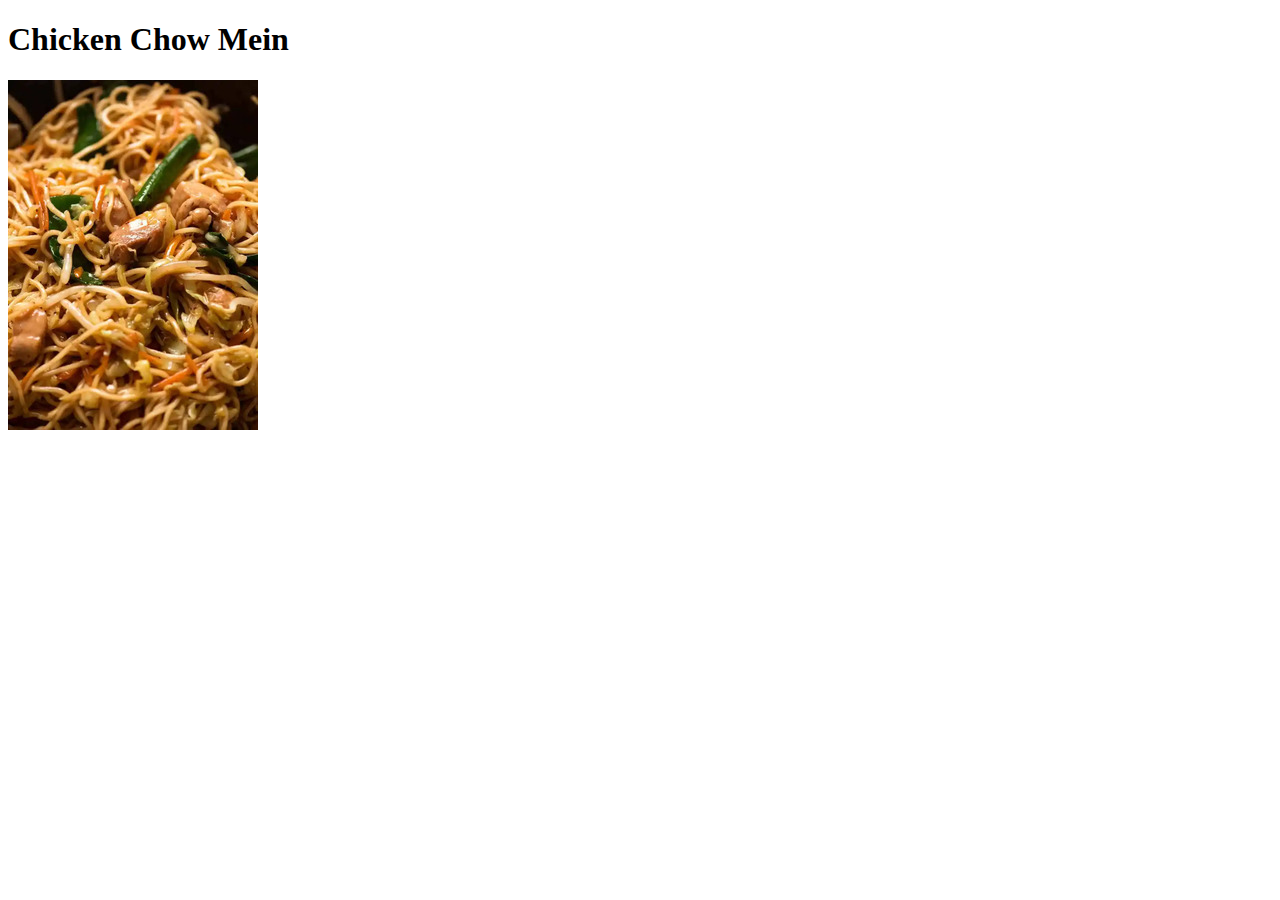
==== recipes/chicken-chow-mein.html @ e01b440a "Create basic html files for 2 new recipes" ====
<!DOCTYPE html>
<html lang="en">

<head>
    <meta charset="UTF-8">
    <meta http-equiv="X-UA-Compatible" content="IE=edge">
    <meta name="viewport" content="width=device-width, initial-scale=1.0">
    <title>Chicken Chow Mein</title>
</head>

<body>
    <h1>Chicken Chow Mein</h1>

    <img src="../food-images/chicken-chow-mein.jpg" alt="Homemade Chicken Chow Mein">
</body>

</html>
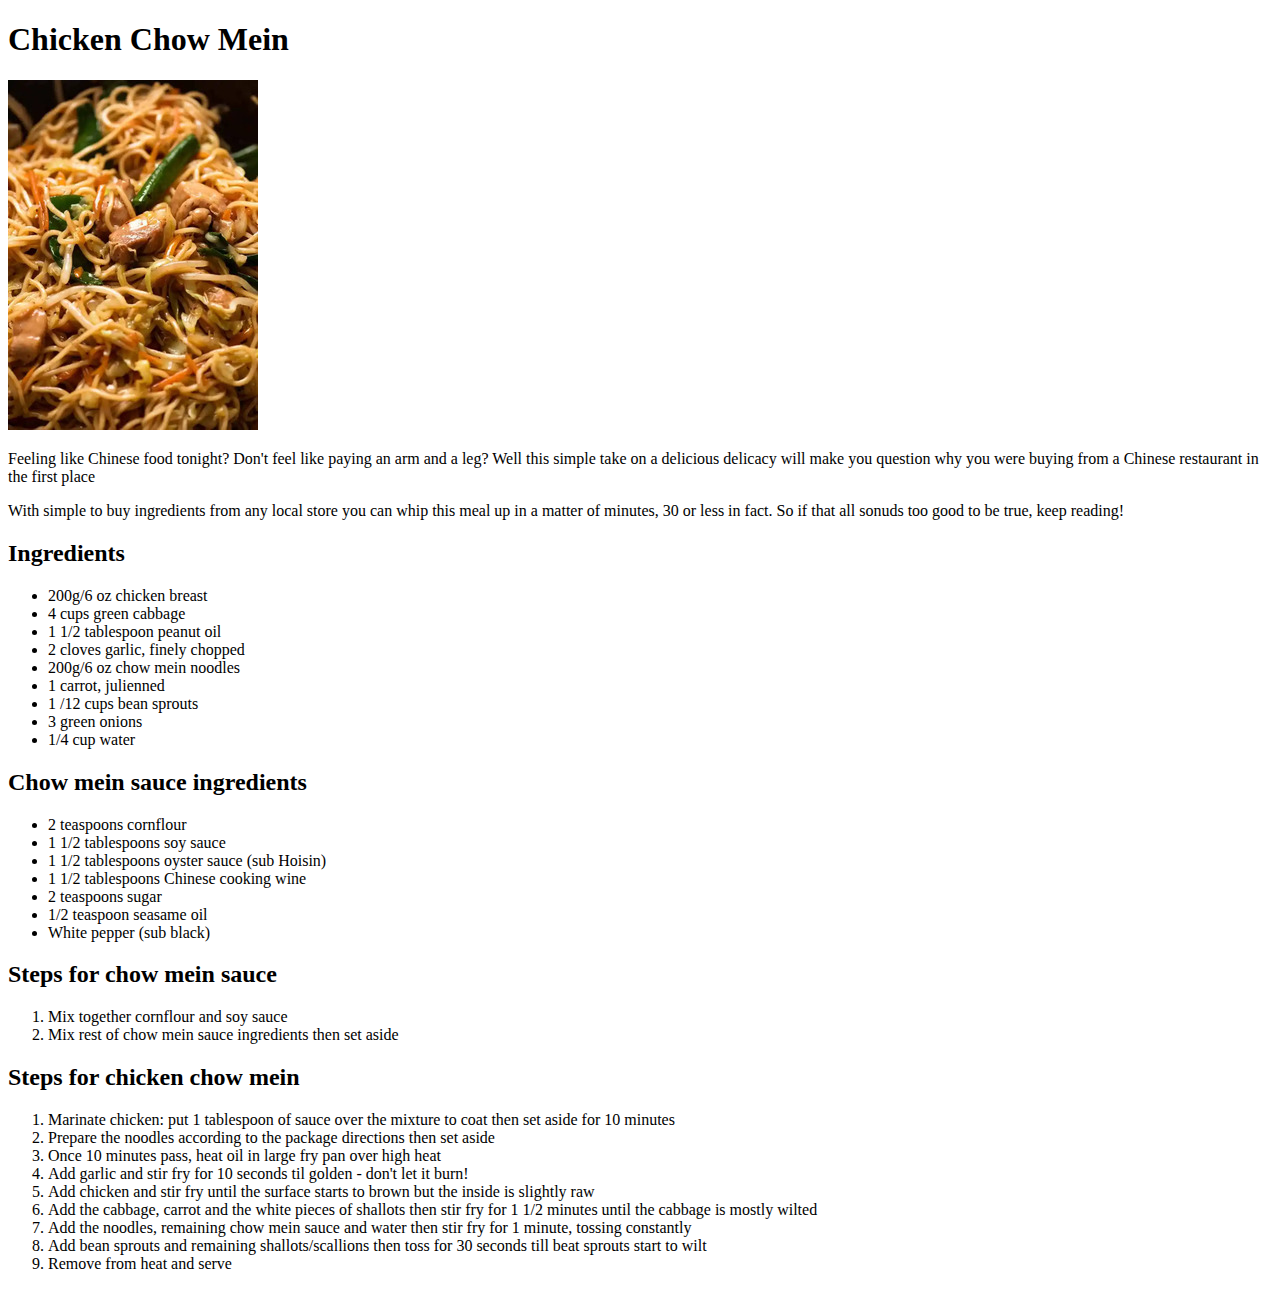
==== commit e4891ece: "Add recipe ingredients and directions for cooking" ====
--- a/recipes/chicken-chow-mein.html
+++ b/recipes/chicken-chow-mein.html
@@ -12,6 +12,61 @@
     <h1>Chicken Chow Mein</h1>
 
     <img src="../food-images/chicken-chow-mein.jpg" alt="Homemade Chicken Chow Mein">
+
+    <p>Feeling like Chinese food tonight? Don't feel like paying an arm and a leg? Well this simple take on a delicious
+        delicacy will make you question why you were buying from a Chinese restaurant in the first place</p>
+
+    <p>With simple to buy ingredients from any local store you can whip this meal up in a matter of minutes, 30 or less
+        in fact. So if that all sonuds too good to be true, keep reading!</p>
+
+    <h2>Ingredients</h2>
+
+    <ul>
+        <li>200g/6 oz chicken breast</li>
+        <li>4 cups green cabbage</li>
+        <li>1 1/2 tablespoon peanut oil</li>
+        <li>2 cloves garlic, finely chopped</li>
+        <li>200g/6 oz chow mein noodles</li>
+        <li>1 carrot, julienned</li>
+        <li>1 /12 cups bean sprouts</li>
+        <li>3 green onions</li>
+        <li>1/4 cup water</li>
+    </ul>
+
+    <h2>Chow mein sauce ingredients</h2>
+
+    <ul>
+        <li>2 teaspoons cornflour</li>
+        <li>1 1/2 tablespoons soy sauce</li>
+        <li>1 1/2 tablespoons oyster sauce (sub Hoisin)</li>
+        <li>1 1/2 tablespoons Chinese cooking wine</li>
+        <li>2 teaspoons sugar</li>
+        <li>1/2 teaspoon seasame oil</li>
+        <li>White pepper (sub black)</li>
+    </ul>
+
+    <h2>Steps for chow mein sauce</h2>
+
+    <ol>
+        <li>Mix together cornflour and soy sauce</li>
+        <li>Mix rest of chow mein sauce ingredients then set aside</li>
+    </ol>
+
+    <h2>Steps for chicken chow mein</h2>
+
+    <ol>
+        <li>Marinate chicken: put 1 tablespoon of sauce over the mixture to coat then set aside for 10 minutes</li>
+        <li>Prepare the noodles according to the package directions then set aside</li>
+        <li>Once 10 minutes pass, heat oil in large fry pan over high heat</li>
+        <li>Add garlic and stir fry for 10 seconds til golden - don't let it burn!</li>
+        <li>Add chicken and stir fry until the surface starts to brown but the inside is slightly raw</li>
+        <li>Add the cabbage, carrot and the white pieces of shallots then stir fry for 1 1/2 minutes until the cabbage
+            is mostly wilted</li>
+        <li>Add the noodles, remaining chow mein sauce and water then stir fry for 1 minute, tossing constantly</li>
+        <li>Add bean sprouts and remaining shallots/scallions then toss for 30 seconds till beat sprouts start to wilt
+        </li>
+        <li>Remove from heat and serve</li>
+    </ol>
 </body>
 
 </html>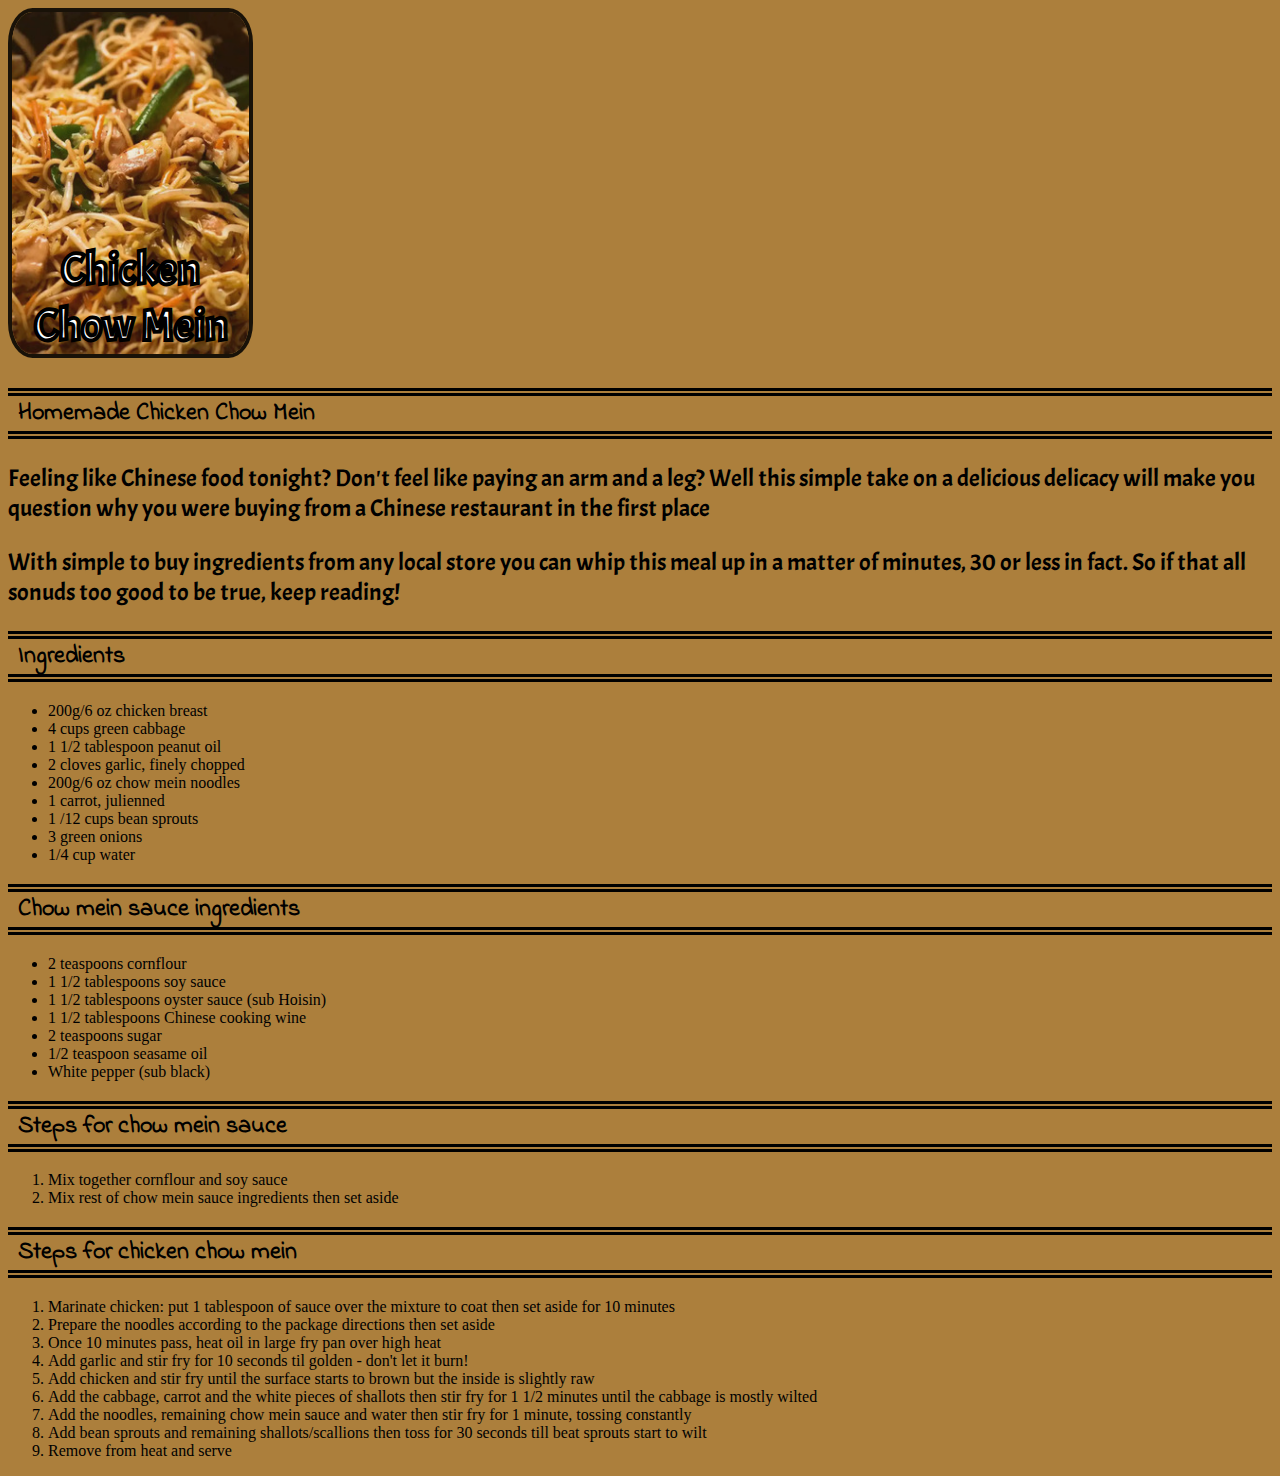
==== commit e04fc6e3: "Refactor CSS to be reuseable and apply styles across all pages" ====
--- a/recipes/chicken-chow-mein.html
+++ b/recipes/chicken-chow-mein.html
@@ -5,13 +5,18 @@
     <meta charset="UTF-8">
     <meta http-equiv="X-UA-Compatible" content="IE=edge">
     <meta name="viewport" content="width=device-width, initial-scale=1.0">
+    <link rel="stylesheet" href="../style.css">
+    <link rel="stylesheet" href="https://fonts.googleapis.com/css?family=Acme|Indie Flower">
     <title>Chicken Chow Mein</title>
 </head>
 
 <body>
-    <h1>Chicken Chow Mein</h1>
+    <div class="recipe">
+        <img class="recipe-page" src="../food-images/chicken-chow-mein.jpg" alt="Homemade Chicken Chow Mein">
+        <p class="recipe-image-text">Chicken Chow Mein</p>
+    </div>
 
-    <img src="../food-images/chicken-chow-mein.jpg" alt="Homemade Chicken Chow Mein">
+    <h2 class="description">Homemade Chicken Chow Mein</h2>
 
     <p>Feeling like Chinese food tonight? Don't feel like paying an arm and a leg? Well this simple take on a delicious
         delicacy will make you question why you were buying from a Chinese restaurant in the first place</p>
@@ -19,7 +24,7 @@
     <p>With simple to buy ingredients from any local store you can whip this meal up in a matter of minutes, 30 or less
         in fact. So if that all sonuds too good to be true, keep reading!</p>
 
-    <h2>Ingredients</h2>
+    <h2 class="description">Ingredients</h2>
 
     <ul>
         <li>200g/6 oz chicken breast</li>
@@ -33,7 +38,7 @@
         <li>1/4 cup water</li>
     </ul>
 
-    <h2>Chow mein sauce ingredients</h2>
+    <h2 class="description">Chow mein sauce ingredients</h2>
 
     <ul>
         <li>2 teaspoons cornflour</li>
@@ -45,14 +50,14 @@
         <li>White pepper (sub black)</li>
     </ul>
 
-    <h2>Steps for chow mein sauce</h2>
+    <h2 class="description">Steps for chow mein sauce</h2>
 
     <ol>
         <li>Mix together cornflour and soy sauce</li>
         <li>Mix rest of chow mein sauce ingredients then set aside</li>
     </ol>
 
-    <h2>Steps for chicken chow mein</h2>
+    <h2 class="description">Steps for chicken chow mein</h2>
 
     <ol>
         <li>Marinate chicken: put 1 tablespoon of sauce over the mixture to coat then set aside for 10 minutes</li>
--- a/style.css
+++ b/style.css
@@ -0,0 +1,125 @@
+* {
+  box-sizing: border-box;
+}
+
+body {
+  background-color: #925800c3;
+  margin: 20x;
+}
+
+h1,
+h2 {
+  font-family: 'Indie Flower', Georgia, sans-serif;
+}
+
+p {
+  font-family: 'Acme', Verdana, sans-serif;
+  font-size: 24px;
+}
+
+.header-container {
+  display: flex;
+  justify-content: space-between;
+}
+
+.header-container img {
+  border: 4px solid black;
+  border-radius: 10%;
+  margin-top: 50px;
+  width: 520px;
+  height: 260px;
+}
+
+.title-container {
+  display: inline-flex;
+  flex-direction: column;
+  flex: 0 1 1280px;
+  padding: 5px;
+  padding-bottom: 20px;
+  margin-right: 20px;
+}
+
+.main-title {
+  font-size: 42px;
+  display: flex;
+  justify-content: center;
+  border: 3px solid black;
+  border-radius: 10px;
+  padding: 8px 14px;
+  width: 100%;
+  max-width: 400px;
+}
+
+.description {
+  width: 100%;
+  padding: 0px 10px;
+  border-top: 8px double black;
+  border-bottom: 8px double black;
+}
+
+.recipes {
+  display: flex;
+  justify-content: space-evenly;
+  flex-wrap: wrap;
+  margin-top: 50px;
+}
+
+.recipe {
+  display: flex;
+  flex-direction: column;
+  position: relative;
+  width: 250px;
+  height: 360px;
+}
+
+.recipe:nth-child(2) {
+  margin-top: 3.5%;
+}
+
+.recipe:nth-child(3) {
+  margin-top: 7%;
+}
+
+.recipe img {
+  width: 245px;
+  height: 350px;
+  border: 4px solid black;
+  border-radius: 10%;
+  opacity: 85%;
+}
+
+.recipe-image-text {
+  position: absolute;
+  bottom: -24%;
+  left: 49%;
+  transform: translate(-50%, -50%);
+  width: 90%;
+  text-align: center;
+  word-wrap: break-word;
+  font-size: 44px;
+  font-weight: 600;
+  color: #ffffff;
+  -webkit-text-stroke: 2.5px black;
+}
+
+.text2 {
+  bottom: -17%;
+}
+
+@media screen and (max-width: 1280px) {
+  .header-container img {
+    width: 380px;
+    height: 190px;
+  }
+}
+
+@media screen and (max-width: 860px) {
+  .header-container {
+    flex-wrap: wrap;
+  }
+  .header-container img {
+    width: 280px;
+    height: 140px;
+    margin: 0%;
+  }
+}
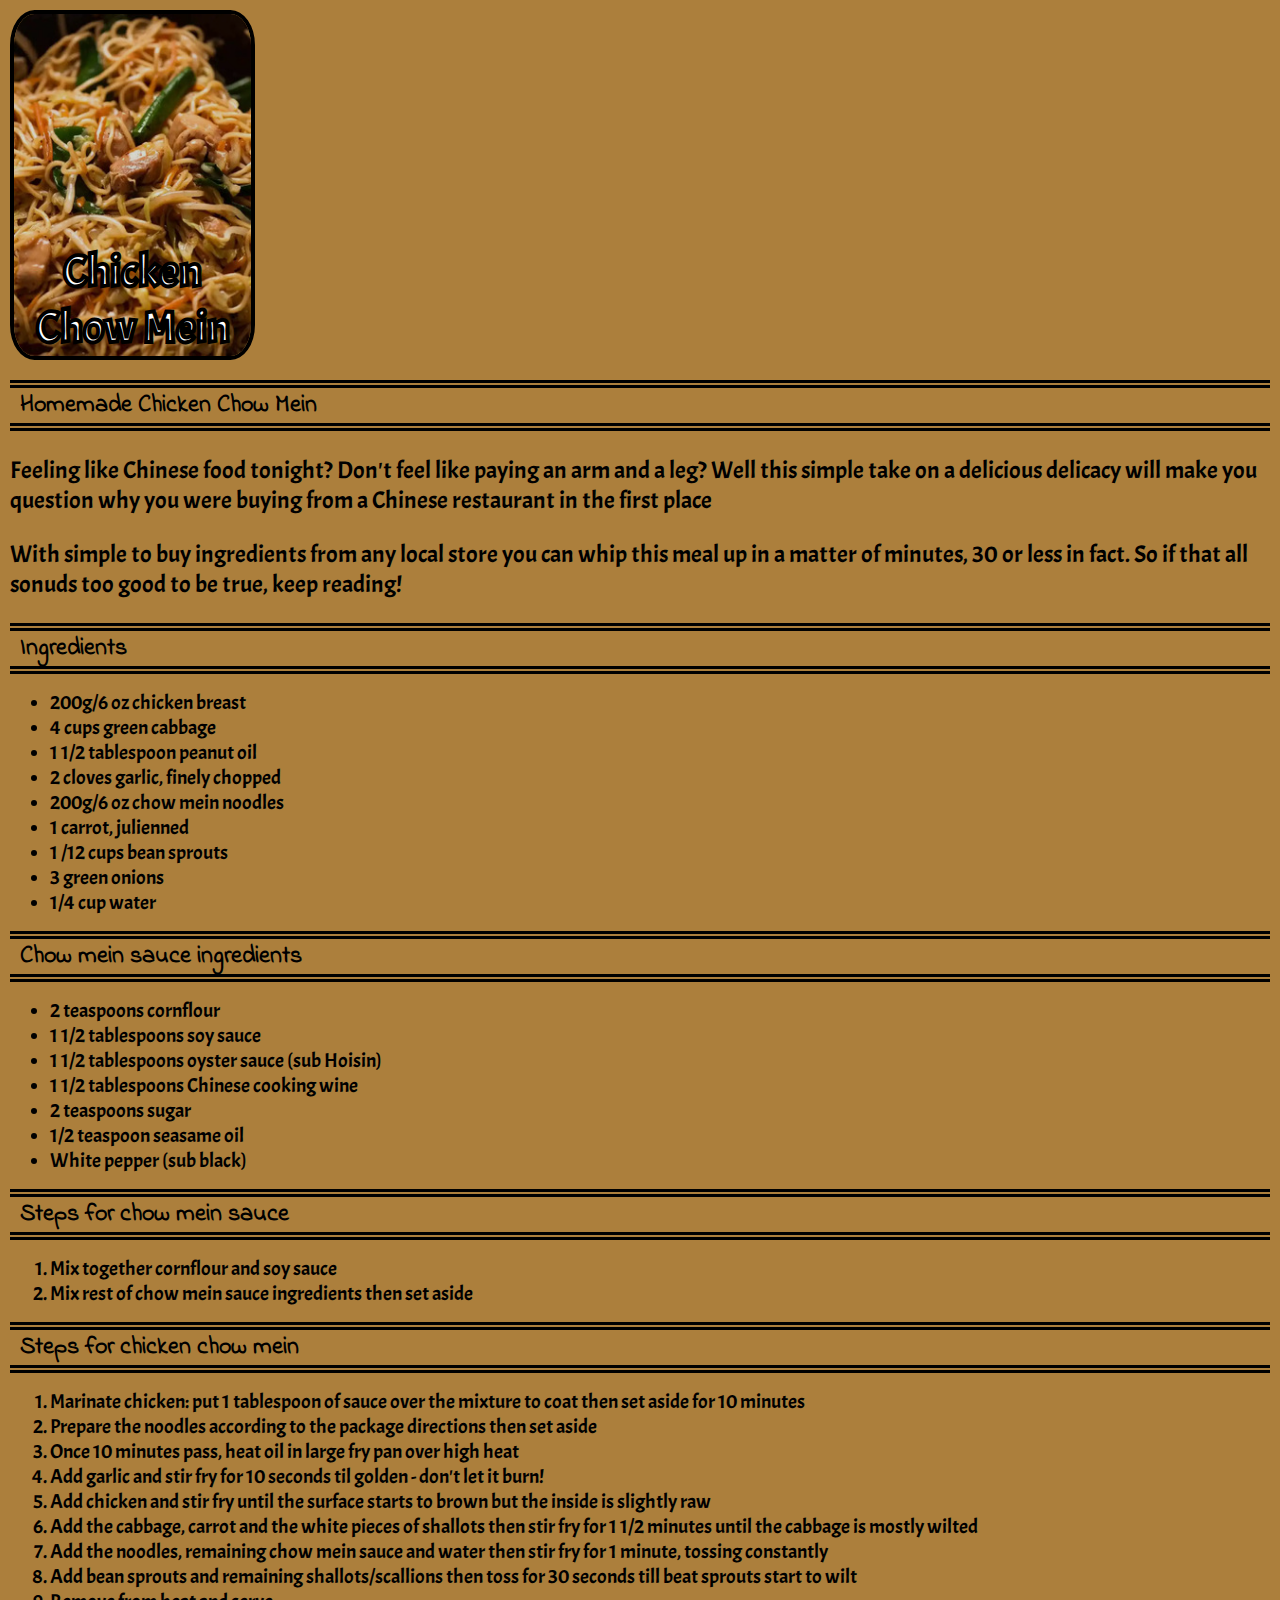
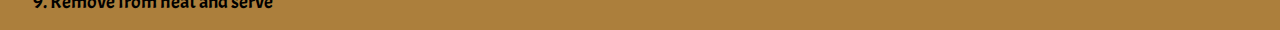
==== commit 1ccfd72b: "Add classes and styles for more visually pleasing layout" ====
--- a/recipes/chicken-chow-mein.html
+++ b/recipes/chicken-chow-mein.html
@@ -12,7 +12,7 @@
 
 <body>
     <div class="recipe">
-        <img class="recipe-page" src="../food-images/chicken-chow-mein.jpg" alt="Homemade Chicken Chow Mein">
+        <img src="../food-images/chicken-chow-mein.jpg" alt="Homemade Chicken Chow Mein">
         <p class="recipe-image-text">Chicken Chow Mein</p>
     </div>
 
--- a/style.css
+++ b/style.css
@@ -4,7 +4,7 @@
 
 body {
   background-color: #925800c3;
-  margin: 20x;
+  margin: 10px;
 }
 
 h1,
@@ -15,6 +15,11 @@
 p {
   font-family: 'Acme', Verdana, sans-serif;
   font-size: 24px;
+}
+
+li {
+  font-family: 'Acme', Verdana, sans-serif;
+  font-size: 20px;
 }
 
 .header-container {
@@ -46,6 +51,7 @@
   border: 3px solid black;
   border-radius: 10px;
   padding: 8px 14px;
+  margin-top: 0px;
   width: 100%;
   max-width: 400px;
 }
@@ -53,6 +59,7 @@
 .description {
   width: 100%;
   padding: 0px 10px;
+  margin: 10px 0px;
   border-top: 8px double black;
   border-bottom: 8px double black;
 }
@@ -85,7 +92,7 @@
   height: 350px;
   border: 4px solid black;
   border-radius: 10%;
-  opacity: 85%;
+  filter: brightness(85%);
 }
 
 .recipe-image-text {
@@ -106,6 +113,51 @@
   bottom: -17%;
 }
 
+.recipe-page-container {
+  display: flex;
+  justify-content: center;
+}
+
+.recipe-page {
+  display: flex;
+  flex-direction: column;
+  max-width: 1280px;
+}
+
+.recipe-title-container {
+  display: flex;
+  padding-bottom: 20px;
+}
+
+.recipe-title {
+  display: flex;
+  flex-direction: column;
+  padding: 10px;
+  padding-top: 0px;
+}
+
+.ingredients-list {
+  display: flex;
+  flex-direction: column;
+  background-color: #00d3e28f;
+  border: 3px solid black;
+  border-radius: 10px;
+  padding: 0px 15px;
+  margin: 10px;
+  max-width: 650px;
+  flex: 0 1 auto;
+}
+
+.ingredients-list .description {
+  max-width: 360px;
+  text-align: center;
+  align-self: center;
+}
+
+.cooking-steps {
+  margin: 10px;
+}
+
 @media screen and (max-width: 1280px) {
   .header-container img {
     width: 380px;
@@ -117,9 +169,16 @@
   .header-container {
     flex-wrap: wrap;
   }
+
   .header-container img {
     width: 280px;
     height: 140px;
     margin: 0%;
   }
 }
+
+@media screen and (max-width: 649px) {
+  .recipe-title-container {
+    flex-wrap: wrap;
+  }
+}
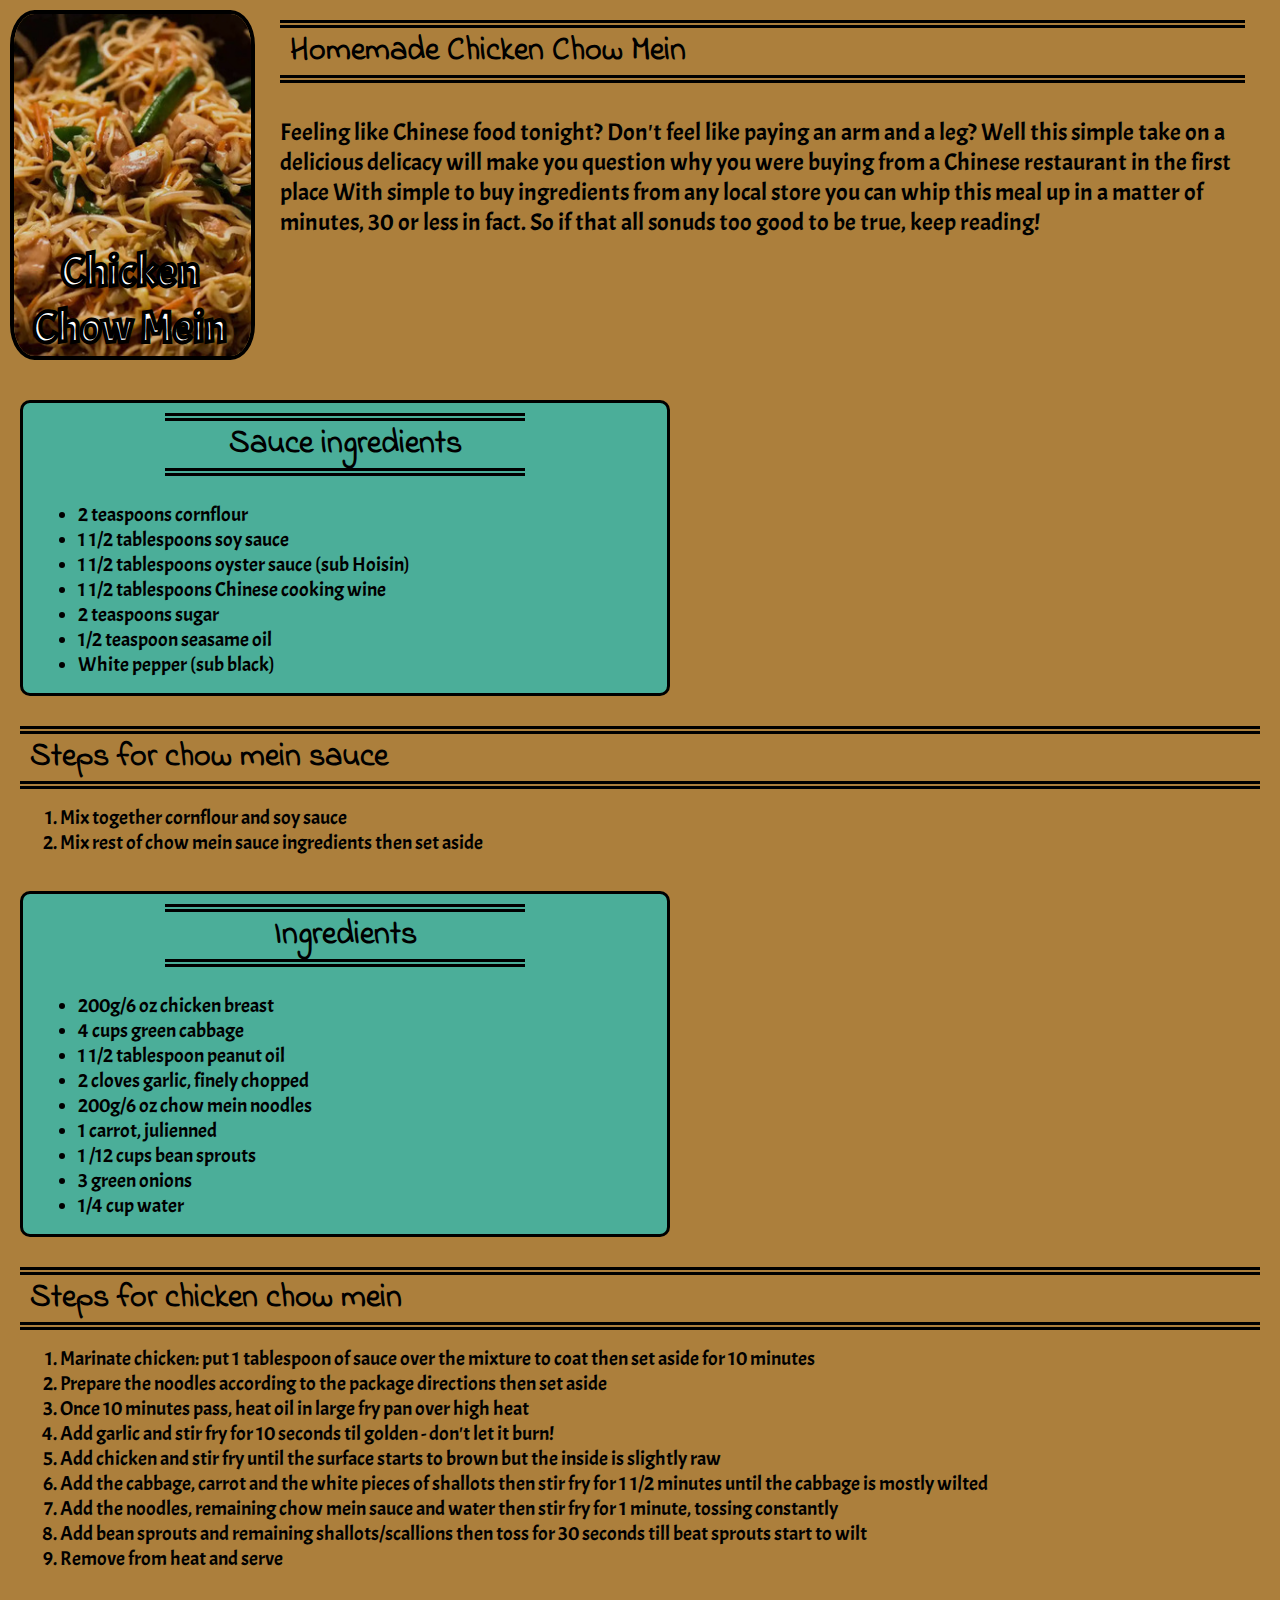
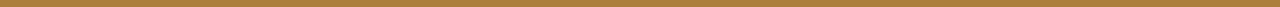
==== commit 00ad84c9: "Update remaining recipe pages so they're all the same" ====
--- a/recipes/chicken-chow-mein.html
+++ b/recipes/chicken-chow-mein.html
@@ -11,67 +11,90 @@
 </head>
 
 <body>
-    <div class="recipe">
-        <img src="../food-images/chicken-chow-mein.jpg" alt="Homemade Chicken Chow Mein">
-        <p class="recipe-image-text">Chicken Chow Mein</p>
+    <div class="recipe-page-container">
+        <div class="recipe-page">
+            <div class="recipe-title-container">
+                <div class="recipe">
+                    <img src="../food-images/chicken-chow-mein.jpg" alt="Homemade chicken chow mein">
+                    <p class="recipe-image-text">Chicken Chow Mein</p>
+                </div>
+
+                <div class="recipe-title">
+                    <h1 class="description">Homemade Chicken Chow Mein</h1>
+
+                    <p>Feeling like Chinese food tonight? Don't feel like paying an arm and a leg? Well this simple take
+                        on a delicious
+                        delicacy will make you question why you were buying from a Chinese restaurant in the first place
+
+                        With simple to buy ingredients from any local store you can whip this meal up in a matter of
+                        minutes, 30 or less
+                        in fact. So if that all sonuds too good to be true, keep reading!</p>
+                </div>
+            </div>
+
+            <div class="ingredients-list">
+                <h1 class="description">Sauce ingredients</h1>
+
+                <ul>
+                    <li>2 teaspoons cornflour</li>
+                    <li>1 1/2 tablespoons soy sauce</li>
+                    <li>1 1/2 tablespoons oyster sauce (sub Hoisin)</li>
+                    <li>1 1/2 tablespoons Chinese cooking wine</li>
+                    <li>2 teaspoons sugar</li>
+                    <li>1/2 teaspoon seasame oil</li>
+                    <li>White pepper (sub black)</li>
+                </ul>
+            </div>
+
+            <div class="cooking-steps">
+                <h1 class="description">Steps for chow mein sauce</h1>
+
+                <ol>
+                    <li>Mix together cornflour and soy sauce</li>
+                    <li>Mix rest of chow mein sauce ingredients then set aside</li>
+                </ol>
+            </div>
+
+            <div class="ingredients-list">
+                <h1 class="description">Ingredients</h1>
+
+                <ul>
+                    <li>200g/6 oz chicken breast</li>
+                    <li>4 cups green cabbage</li>
+                    <li>1 1/2 tablespoon peanut oil</li>
+                    <li>2 cloves garlic, finely chopped</li>
+                    <li>200g/6 oz chow mein noodles</li>
+                    <li>1 carrot, julienned</li>
+                    <li>1 /12 cups bean sprouts</li>
+                    <li>3 green onions</li>
+                    <li>1/4 cup water</li>
+                </ul>
+            </div>
+
+
+            <div class="cooking-steps">
+                <h1 class="description">Steps for chicken chow mein</h1>
+
+                <ol>
+                    <li>Marinate chicken: put 1 tablespoon of sauce over the mixture to coat then set aside for 10
+                        minutes</li>
+                    <li>Prepare the noodles according to the package directions then set aside</li>
+                    <li>Once 10 minutes pass, heat oil in large fry pan over high heat</li>
+                    <li>Add garlic and stir fry for 10 seconds til golden - don't let it burn!</li>
+                    <li>Add chicken and stir fry until the surface starts to brown but the inside is slightly raw</li>
+                    <li>Add the cabbage, carrot and the white pieces of shallots then stir fry for 1 1/2 minutes until
+                        the cabbage
+                        is mostly wilted</li>
+                    <li>Add the noodles, remaining chow mein sauce and water then stir fry for 1 minute, tossing
+                        constantly</li>
+                    <li>Add bean sprouts and remaining shallots/scallions then toss for 30 seconds till beat sprouts
+                        start to wilt
+                    </li>
+                    <li>Remove from heat and serve</li>
+                </ol>
+            </div>
+        </div>
     </div>
-
-    <h2 class="description">Homemade Chicken Chow Mein</h2>
-
-    <p>Feeling like Chinese food tonight? Don't feel like paying an arm and a leg? Well this simple take on a delicious
-        delicacy will make you question why you were buying from a Chinese restaurant in the first place</p>
-
-    <p>With simple to buy ingredients from any local store you can whip this meal up in a matter of minutes, 30 or less
-        in fact. So if that all sonuds too good to be true, keep reading!</p>
-
-    <h2 class="description">Ingredients</h2>
-
-    <ul>
-        <li>200g/6 oz chicken breast</li>
-        <li>4 cups green cabbage</li>
-        <li>1 1/2 tablespoon peanut oil</li>
-        <li>2 cloves garlic, finely chopped</li>
-        <li>200g/6 oz chow mein noodles</li>
-        <li>1 carrot, julienned</li>
-        <li>1 /12 cups bean sprouts</li>
-        <li>3 green onions</li>
-        <li>1/4 cup water</li>
-    </ul>
-
-    <h2 class="description">Chow mein sauce ingredients</h2>
-
-    <ul>
-        <li>2 teaspoons cornflour</li>
-        <li>1 1/2 tablespoons soy sauce</li>
-        <li>1 1/2 tablespoons oyster sauce (sub Hoisin)</li>
-        <li>1 1/2 tablespoons Chinese cooking wine</li>
-        <li>2 teaspoons sugar</li>
-        <li>1/2 teaspoon seasame oil</li>
-        <li>White pepper (sub black)</li>
-    </ul>
-
-    <h2 class="description">Steps for chow mein sauce</h2>
-
-    <ol>
-        <li>Mix together cornflour and soy sauce</li>
-        <li>Mix rest of chow mein sauce ingredients then set aside</li>
-    </ol>
-
-    <h2 class="description">Steps for chicken chow mein</h2>
-
-    <ol>
-        <li>Marinate chicken: put 1 tablespoon of sauce over the mixture to coat then set aside for 10 minutes</li>
-        <li>Prepare the noodles according to the package directions then set aside</li>
-        <li>Once 10 minutes pass, heat oil in large fry pan over high heat</li>
-        <li>Add garlic and stir fry for 10 seconds til golden - don't let it burn!</li>
-        <li>Add chicken and stir fry until the surface starts to brown but the inside is slightly raw</li>
-        <li>Add the cabbage, carrot and the white pieces of shallots then stir fry for 1 1/2 minutes until the cabbage
-            is mostly wilted</li>
-        <li>Add the noodles, remaining chow mein sauce and water then stir fry for 1 minute, tossing constantly</li>
-        <li>Add bean sprouts and remaining shallots/scallions then toss for 30 seconds till beat sprouts start to wilt
-        </li>
-        <li>Remove from heat and serve</li>
-    </ol>
 </body>
 
 </html>--- a/style.css
+++ b/style.css
@@ -132,8 +132,7 @@
 .recipe-title {
   display: flex;
   flex-direction: column;
-  padding: 10px;
-  padding-top: 0px;
+  padding: 0px 25px 25px 25px;
 }
 
 .ingredients-list {
